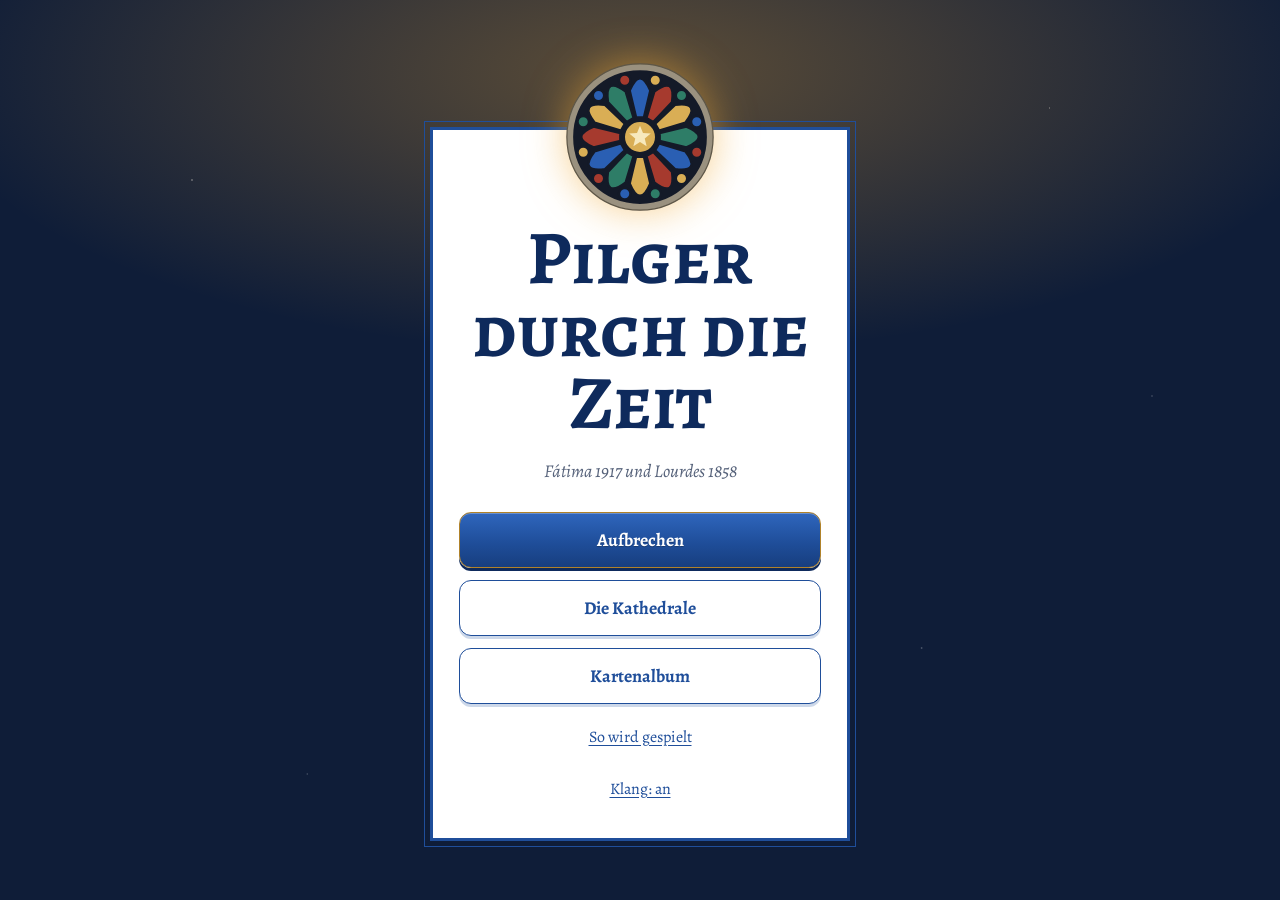
==== index.html @ 7b121b43 "Add files via upload" ====
<!doctype html>
<html lang="de">
<head>
<meta charset="utf-8">
<meta name="viewport" content="width=device-width, initial-scale=1, viewport-fit=cover">
<meta name="theme-color" content="#1F4E9A">
<title>Pilger durch die Zeit</title>
<link rel="manifest" href="manifest.webmanifest">
<link rel="icon" href="icon-192.png">
<link rel="apple-touch-icon" href="icon-192.png">
<meta name="apple-mobile-web-app-capable" content="yes">
<link rel="preconnect" href="https://fonts.googleapis.com">
<link rel="preconnect" href="https://fonts.gstatic.com" crossorigin>
<link href="https://fonts.googleapis.com/css2?family=Alegreya:ital,wght@0,400;0,500;0,700;0,800;1,400&family=Alegreya+SC:wght@500;700&display=swap" rel="stylesheet">
<link rel="stylesheet" href="style.css">
</head>
<body>
<div id="app"></div>
<script src="bilder.js"></script>
<script src="kapitel-1-fatima.js"></script>
<script src="kapitel-2-lourdes.js"></script>
<script src="spiel.js"></script>
</body>
</html>
---- style.css ----
:root{
  --bg:#EDF1F7; --surface:#FFFFFF; --text:#18233A; --muted:#56627A;
  --azul:#1F4E9A; --azul-deep:#0E2A5C; --on-azul:#FFFFFF;
  --ouro:#B0822A; --vela:#F0A935; --ok:#3F7A4A; --rot:#A63A2E;
  --paper:#FBF9F4; --wax:#E6DCC4; --night:#0F1D38; --night-text:#ECE5D2;
  --line:rgba(31,78,154,.22);
  --tile:url("data:image/svg+xml,%3Csvg xmlns='http://www.w3.org/2000/svg' width='72' height='72' viewBox='0 0 72 72'%3E%3Cg fill='none' stroke='%231F4E9A' stroke-width='1.4' opacity='.14'%3E%3Ccircle cx='0' cy='0' r='18'/%3E%3Ccircle cx='72' cy='0' r='18'/%3E%3Ccircle cx='0' cy='72' r='18'/%3E%3Ccircle cx='72' cy='72' r='18'/%3E%3Cpath d='M36 16C44 28 44 28 56 36C44 44 44 44 36 56C28 44 28 44 16 36C28 28 28 28 36 16Z'/%3E%3Ccircle cx='36' cy='36' r='4'/%3E%3C/g%3E%3C/svg%3E");
}
@media (prefers-color-scheme: dark){
  :root:not([data-theme="light"]){
    --bg:#0B1426; --surface:#14213B; --text:#E4EAF4; --muted:#9DAAC2;
    --azul:#86AAEA; --azul-deep:#D3E0F7; --on-azul:#0B1426;
    --ouro:#D9AE55; --ok:#7BC48A; --rot:#E58577; --wax:#5C5546;
    --night:#060C19; --line:rgba(134,170,234,.24);
    --tile:url("data:image/svg+xml,%3Csvg xmlns='http://www.w3.org/2000/svg' width='72' height='72' viewBox='0 0 72 72'%3E%3Cg fill='none' stroke='%2386AAEA' stroke-width='1.4' opacity='.10'%3E%3Ccircle cx='0' cy='0' r='18'/%3E%3Ccircle cx='72' cy='0' r='18'/%3E%3Ccircle cx='0' cy='72' r='18'/%3E%3Ccircle cx='72' cy='72' r='18'/%3E%3Cpath d='M36 16C44 28 44 28 56 36C44 44 44 44 36 56C28 44 28 44 16 36C28 28 28 28 36 16Z'/%3E%3Ccircle cx='36' cy='36' r='4'/%3E%3C/g%3E%3C/svg%3E");
  }
}
:root[data-theme="dark"]{
  --bg:#0B1426; --surface:#14213B; --text:#E4EAF4; --muted:#9DAAC2;
  --azul:#86AAEA; --azul-deep:#D3E0F7; --on-azul:#0B1426;
  --ouro:#D9AE55; --ok:#7BC48A; --rot:#E58577; --wax:#5C5546;
  --night:#060C19; --line:rgba(134,170,234,.24);
  --tile:url("data:image/svg+xml,%3Csvg xmlns='http://www.w3.org/2000/svg' width='72' height='72' viewBox='0 0 72 72'%3E%3Cg fill='none' stroke='%2386AAEA' stroke-width='1.4' opacity='.10'%3E%3Ccircle cx='0' cy='0' r='18'/%3E%3Ccircle cx='72' cy='0' r='18'/%3E%3Ccircle cx='0' cy='72' r='18'/%3E%3Ccircle cx='72' cy='72' r='18'/%3E%3Cpath d='M36 16C44 28 44 28 56 36C44 44 44 44 36 56C28 44 28 44 16 36C28 28 28 28 36 16Z'/%3E%3Ccircle cx='36' cy='36' r='4'/%3E%3C/g%3E%3C/svg%3E");
}
:root{box-sizing:border-box;padding-top:env(safe-area-inset-top,0px);padding-bottom:env(safe-area-inset-bottom,0px);}
html{scroll-padding-top:env(safe-area-inset-top,0px);height:100%;}
*,*::before,*::after{box-sizing:inherit;}
body{margin:0;height:100%;background:var(--bg) var(--tile);color:var(--text);
  font-family:'Alegreya',Georgia,'Times New Roman',serif;font-size:18px;line-height:1.6;
  -webkit-tap-highlight-color:transparent;-webkit-font-smoothing:antialiased;}
#app{min-height:100%;}
button{font-family:inherit;}
:focus-visible{outline:3px solid var(--ouro);outline-offset:2px;}
img,svg,canvas{max-width:100%;}
.wrap{max-width:520px;margin:0 auto;padding:18px 18px 48px;}
.muted{color:var(--muted);}
h1,h2{line-height:1.2;margin:0;}

/* Buttons */
.btn{display:block;width:100%;padding:15px 18px;border-radius:12px;font-size:18px;font-weight:700;border:0;cursor:pointer;margin-top:12px;}
.btn.primary{background:linear-gradient(#2F66BD,#1F4E9A 55%,#173E7F);color:#fff;border:1.5px solid #B0822A;box-shadow:inset 0 1px 0 rgba(255,255,255,.28),0 3px 0 #0E2A5C;text-shadow:0 1px 0 rgba(0,0,0,.25);}
.btn.ghost{background:var(--surface);border:1.5px solid var(--azul);color:var(--azul);box-shadow:0 3px 0 var(--line);}
.btn:disabled{opacity:.5;cursor:default;}
.link{background:none;border:0;color:var(--azul);font-size:16px;padding:8px 2px;cursor:pointer;text-decoration:underline;text-underline-offset:3px;}
.link.danger{color:var(--rot);}

/* Title */
.title-screen{min-height:100vh;display:grid;place-items:center;padding:100px 20px 32px;background:radial-gradient(ellipse 80% 45% at 50% 8%,rgba(240,169,53,.34),transparent 70%),radial-gradient(1.2px 1.2px at 15% 20%,rgba(255,255,255,.6),transparent),radial-gradient(1px 1px at 82% 12%,rgba(255,255,255,.5),transparent),radial-gradient(1.3px 1.3px at 72% 72%,rgba(255,255,255,.35),transparent),radial-gradient(1px 1px at 24% 86%,rgba(255,255,255,.35),transparent),radial-gradient(1px 1px at 90% 44%,rgba(255,255,255,.4),transparent),var(--night);}
.t-card{width:100%;max-width:420px;background:var(--surface);border:3px solid var(--azul);outline:1px solid var(--azul);outline-offset:5px;padding:40px 26px 30px;text-align:center;margin:8px;}
.t-title{font-family:'Alegreya SC','Alegreya',Georgia,serif;font-weight:700;font-size:clamp(50px,14vw,76px);line-height:.95;color:var(--azul-deep);margin:0 0 18px;}
.t-sub{font-style:italic;color:var(--muted);margin:0 0 26px;}
.t-card .link{display:inline-block;margin-top:14px;}

/* Map */
.maphead{display:flex;flex-wrap:wrap;gap:0 12px;justify-content:space-between;align-items:center;margin-bottom:8px;}
.chapter{font-family:'Alegreya SC','Alegreya',Georgia,serif;font-weight:700;font-size:26px;color:var(--muted);margin-top:8px;}
.chapter span{display:block;font-size:52px;line-height:1;color:var(--azul-deep);}
.lead{margin:12px 0 0;max-width:34em;}
.path{list-style:none;padding:0;margin:22px 0 10px;position:relative;}
.path::before{content:"";position:absolute;left:31px;top:24px;bottom:24px;border-left:2px dashed var(--azul);opacity:.45;}
.node-btn{position:relative;display:flex;align-items:center;gap:14px;width:100%;background:var(--surface);border:1px solid var(--line);border-radius:12px;padding:12px 14px 12px 8px;margin:10px 0;text-align:left;color:var(--text);cursor:pointer;font-size:inherit;}
.node-btn:disabled{cursor:default;opacity:.55;}
.node.next .node-btn{border:2px solid var(--azul);}
.tile{flex:0 0 46px;height:46px;display:grid;place-items:center;background:var(--azul);color:var(--on-azul);font-family:'Alegreya SC','Alegreya',Georgia,serif;font-weight:700;font-size:22px;border-radius:5px;box-shadow:inset 0 0 0 3px var(--surface),inset 0 0 0 4px var(--azul);}
.node.locked .tile{background:var(--muted);box-shadow:inset 0 0 0 3px var(--surface),inset 0 0 0 4px var(--muted);}
.node.gold .tile{background:var(--ouro);box-shadow:inset 0 0 0 3px var(--surface),inset 0 0 0 4px var(--ouro);color:#fff;}
.nt{flex:1;min-width:0;}
.nleg{display:block;font-size:14px;color:var(--muted);}
.ntitle{display:block;font-weight:700;font-size:18px;line-height:1.25;}
.ndate{display:block;font-size:14px;font-style:italic;color:var(--ouro);}
.nstat{flex:0 0 auto;font-size:13px;color:var(--muted);text-align:right;}
.nstat b{display:block;font-size:14px;color:var(--text);}
.node.gold .nstat b{color:var(--ouro);}
.later{margin-top:26px;border:1.5px dashed var(--line);border-radius:12px;padding:14px 16px;color:var(--muted);}
.later h2{font-size:18px;color:var(--text);}
.later p{margin:4px 0 0;font-size:16px;}

/* Stage bar */
.stagebar{position:sticky;top:env(safe-area-inset-top,0px);z-index:5;background:var(--bg);border-bottom:1px solid var(--line);}
.stagebar-in{max-width:520px;margin:0 auto;padding:6px 18px;display:flex;align-items:center;gap:10px;}
.stagebar .st-title{flex:1;min-width:0;text-align:center;font-style:italic;color:var(--muted);font-size:15px;white-space:nowrap;overflow:hidden;text-overflow:ellipsis;}
.candles{display:flex;gap:4px;}
.candle{width:18px;height:30px;display:block;}
.candle svg{width:100%;height:100%;display:block;overflow:visible;}
.candle .flame{fill:var(--vela);transform-origin:10px 12px;}
.candle .wax{fill:var(--wax);}
.candle.lit .flame{animation:flicker 2.6s ease-in-out infinite;}
.candle.out .flame{fill:none;stroke:var(--muted);stroke-width:1;stroke-dasharray:2 2;}
.candle.puff .flame{animation:puff .6s ease-out;}
@keyframes flicker{0%,100%{transform:scale(1,1)}40%{transform:scale(.94,1.06)}70%{transform:scale(1.04,.96)}}
@keyframes puff{0%{fill:var(--vela);transform:scale(1.4)}100%{transform:scale(.6)}}

/* Scenes */
.panel{border-radius:14px;padding:22px 20px 20px;margin-top:14px;}
.panel.heute{background:var(--surface);border:1px solid var(--line);}
.panel.damals{background-color:var(--night);color:var(--night-text);
  background-image:radial-gradient(1.2px 1.2px at 18% 22%,rgba(255,255,255,.55),transparent),radial-gradient(1px 1px at 72% 14%,rgba(255,255,255,.45),transparent),radial-gradient(1.4px 1.4px at 86% 58%,rgba(255,255,255,.35),transparent),radial-gradient(1px 1px at 34% 78%,rgba(255,255,255,.3),transparent);}
.panel.damals.enter{animation:reveal .9s ease-out;}
@keyframes reveal{from{opacity:0;filter:brightness(2.2)}to{opacity:1;filter:none}}
.kicker{font-family:'Alegreya SC','Alegreya',Georgia,serif;font-weight:500;font-size:16px;color:var(--ouro);margin:0 0 6px;}
.panel p.txt{margin:0;font-size:19px;line-height:1.65;}
.scene-foot{display:flex;justify-content:space-between;align-items:center;margin-top:6px;}
.dots{display:flex;gap:6px;}
.dots i{width:7px;height:7px;border-radius:50%;background:var(--line);}
.dots i.on{background:var(--azul);}

/* Challenges */
.challenge-head{margin-top:16px;}
.challenge-head h2{font-size:22px;}
.challenge-head .step{margin:0 0 4px;font-size:15px;color:var(--muted);}
.challenge-head p{margin:6px 0 0;}
.q{font-size:22px;font-weight:700;}
.timer{height:6px;background:var(--line);border-radius:3px;overflow:hidden;margin:16px 0 6px;}
.timer i{display:block;height:100%;background:var(--ouro);transform-origin:left center;}
.timer.low i{background:var(--rot);}
.opt{display:block;width:100%;text-align:left;padding:13px 16px;margin:9px 0;border-radius:10px;border:1.5px solid var(--line);background:var(--surface);color:var(--text);font-size:17px;line-height:1.4;cursor:pointer;}
.opt:disabled{cursor:default;}
.opt.right{border-color:var(--ok);background:rgba(63,122,74,.14);}
.opt.wrong{border-color:var(--rot);background:rgba(166,58,46,.12);}
.fb{margin-top:14px;padding:12px 14px;border-radius:10px;border-left:4px solid var(--ok);background:var(--surface);font-size:17px;}
.fb.bad{border-left-color:var(--rot);}
.fb strong{margin-right:4px;}

.zeitstrahl{margin:16px 0 8px;padding:0 0 0 24px;}
.zeitstrahl li{padding:6px 0 6px 4px;border-bottom:1px dashed var(--line);}
.zeitstrahl li b{display:block;font-size:15px;color:var(--ouro);font-weight:500;font-style:italic;}
.zeitstrahl:empty{display:none;}
.ev{display:block;width:100%;text-align:left;padding:12px 14px;margin:8px 0;border-radius:10px;border:1.5px solid var(--line);background:var(--surface);color:var(--text);font-size:17px;line-height:1.35;cursor:pointer;}
.ev.shake{animation:shake .4s;border-color:var(--rot);}
@keyframes shake{20%{transform:translateX(-6px)}40%{transform:translateX(6px)}60%{transform:translateX(-4px)}80%{transform:translateX(3px)}}

.rosary{position:relative;margin-top:14px;background:var(--surface);border:1px solid var(--line);border-radius:14px;overflow:hidden;touch-action:none;user-select:none;-webkit-user-select:none;cursor:pointer;}
.rosary canvas{display:block;width:100%;}
.rz-label{position:absolute;top:10px;left:10px;right:10px;text-align:center;font-style:italic;color:var(--muted);font-size:16px;pointer-events:none;}
.rz-fb{position:absolute;left:0;right:0;bottom:12px;text-align:center;font-weight:700;font-size:18px;pointer-events:none;}
.rz-fb.good{color:var(--ok);} .rz-fb.bad{color:var(--rot);}

/* Cards: Andachtsbildchen */
.card{position:relative;aspect-ratio:5/8;padding:6px;border-radius:5px;
  background:radial-gradient(circle,#FFFFFF 38%,transparent 43%) 0 0/9px 9px;
  filter:drop-shadow(0 3px 8px rgba(14,42,92,.22));color:#1B2A48;}
.card-in{height:100%;background:#FBF9F4;border:2px solid #B0822A;outline:1px solid #B0822A;outline-offset:-7px;border-radius:3px;display:flex;flex-direction:column;align-items:center;text-align:center;padding:13% 9% 8%;overflow:hidden;position:relative;}
.card-art{width:74%;aspect-ratio:1;border-radius:50% 50% 6px 6px/42% 42% 6px 6px;background:radial-gradient(circle at 50% 36%,#FFFFFF,#E3EBF8);border:1px solid rgba(176,130,42,.6);display:grid;place-items:center;color:#1F4E9A;}
.card-art svg{width:74%;height:74%;fill:none;stroke:currentColor;stroke-width:2.6;stroke-linecap:round;stroke-linejoin:round;}
.card-name{font-weight:800;line-height:1.15;margin-top:9%;}
.card-sub{font-style:italic;color:#6A5A3A;line-height:1.2;margin-top:3px;}
.card-rar{margin-top:auto;font-family:'Alegreya SC','Alegreya',Georgia,serif;color:#8A6420;}
.card-text{font-size:15px;line-height:1.5;margin:10px 0 12px;text-align:left;}
.card.gold .card-in{background:linear-gradient(150deg,#F7E9BD 0%,#DDB866 42%,#F5E1A3 58%,#BE9034 100%);}
.card.gold .card-art{background:radial-gradient(circle at 50% 36%,#FFF9E4,#EFD9A2);color:#5A3D0C;}
.card.gold .card-sub{color:#5A3D0C;}
.card.gold .card-rar{color:#5A3D0C;}
.card.gold .card-in::after{content:"";position:absolute;inset:-40%;background:linear-gradient(115deg,transparent 42%,rgba(255,255,255,.55) 50%,transparent 58%);animation:shine 4.5s ease-in-out infinite;pointer-events:none;}
@keyframes shine{0%{transform:translateX(-60%)}55%,100%{transform:translateX(60%)}}
.card.sm .card-name{font-size:12.5px;}
.card.sm .card-sub{font-size:11px;}
.card.sm .card-rar{font-size:11px;}
.card.md{width:230px;margin:0 auto;}
.card.md .card-name{font-size:19px;}
.card.md .card-sub{font-size:15px;}
.card.md .card-rar{font-size:14px;}
.card.lg{width:min(320px,86vw);aspect-ratio:auto;}
.card.lg .card-art{width:52%;}
.card.lg .card-in{padding:9% 8% 6%;}
.card.lg .card-name{font-size:22px;margin-top:5%;}
.card.lg .card-sub{font-size:15px;}
.card.lg .card-rar{font-size:14px;}

.album{display:grid;grid-template-columns:repeat(3,1fr);gap:12px;margin-top:18px;}
.album-item{background:none;border:0;padding:0;cursor:pointer;display:block;width:100%;}
.slot{aspect-ratio:5/8;border:1.5px dashed var(--line);border-radius:6px;display:flex;flex-direction:column;justify-content:center;align-items:center;text-align:center;padding:8px;color:var(--muted);font-size:12.5px;line-height:1.3;background:var(--surface);}
.slot span{font-family:'Alegreya SC','Alegreya',Georgia,serif;font-size:34px;line-height:1;color:var(--line);margin-bottom:6px;}
.reset{margin-top:28px;text-align:center;}

.overlay{position:fixed;inset:0;background:rgba(6,12,25,.76);display:grid;place-items:center;z-index:50;padding:24px;overflow:auto;}
.overlay .close{display:block;margin:14px auto 0;color:#fff;}

/* Reward */
.reward{text-align:center;padding-top:10px;overflow-x:hidden;}
.reward h2{font-size:28px;margin-top:10px;}
.reward p{margin:8px auto 0;max-width:30em;}
.flip{perspective:1100px;width:230px;margin:26px auto 6px;position:relative;z-index:0;cursor:pointer;}
.flip-inner{position:relative;transform-style:preserve-3d;transform:rotateY(180deg);transition:transform 1.1s cubic-bezier(.3,.7,.3,1);}
.flip.open .flip-inner{transform:rotateY(0deg);}
.flip-inner .card{backface-visibility:hidden;-webkit-backface-visibility:hidden;}
.flip-back{position:absolute;inset:0;transform:rotateY(180deg);backface-visibility:hidden;-webkit-backface-visibility:hidden;border-radius:6px;border:6px solid #FFFFFF;
  background:#1F4E9A url("data:image/svg+xml,%3Csvg xmlns='http://www.w3.org/2000/svg' width='46' height='46' viewBox='0 0 72 72'%3E%3Cg fill='none' stroke='%23FFFFFF' stroke-width='2' opacity='.7'%3E%3Ccircle cx='0' cy='0' r='18'/%3E%3Ccircle cx='72' cy='0' r='18'/%3E%3Ccircle cx='0' cy='72' r='18'/%3E%3Ccircle cx='72' cy='72' r='18'/%3E%3Cpath d='M36 16C44 28 44 28 56 36C44 44 44 44 36 56C28 44 28 44 16 36C28 28 28 28 36 16Z'/%3E%3Ccircle cx='36' cy='36' r='4'/%3E%3C/g%3E%3C/svg%3E");}
@keyframes flip{from{transform:rotateY(180deg)}to{transform:rotateY(0deg)}}
.bonus{margin-top:26px;padding-top:18px;border-top:1px dashed var(--line);}
.bonus .card.md{width:190px;}
.gain{display:flex;justify-content:center;align-items:center;gap:8px;font-weight:700;color:var(--ouro);}
.reward p.gain{margin-top:14px;}
.gain small{display:block;font-weight:400;font-style:italic;color:var(--muted);font-size:15px;}

.rules p{margin:14px 0 0;}

/* Kathedrale */
.stone{width:22px;height:22px;flex:0 0 22px;}
.stone path{fill:var(--wax);stroke:var(--muted);stroke-width:1.3;}
.stones{display:flex;align-items:center;gap:8px;margin-top:12px;font-size:18px;}
.stones b{font-size:22px;}
.plan{margin:16px 0 6px;background:var(--surface);border:1px solid var(--line);border-radius:14px;padding:6px 4px;}
.plan svg{display:block;width:100%;height:auto;}
.room{cursor:pointer;outline:none;}
.room .shape{stroke-width:2;stroke-linejoin:round;}
.room.ruin .shape,.room.future .shape{fill:url(#p-ruin);stroke:var(--muted);stroke-dasharray:5 4;}
.room.future{opacity:.72;}
.room.aufbau .shape{fill:url(#p-tile);stroke:var(--azul);}
.room.vollendet .shape{fill:url(#p-gold);stroke:var(--ouro);stroke-width:3;}
.room:focus-visible .shape{stroke:var(--ouro);stroke-width:4;stroke-dasharray:none;}
.pr-bg{fill:var(--bg);} .pr-ln{stroke:var(--muted);stroke-width:1;opacity:.35;}
.pt-bg{fill:var(--surface);} .pt-ln{fill:none;stroke:var(--azul);stroke-width:1;opacity:.3;}
.lbl{font-family:'Alegreya',Georgia,serif;font-size:11.5px;font-weight:700;fill:var(--text);text-anchor:middle;pointer-events:none;paint-order:stroke;stroke:var(--surface);stroke-width:3.5px;stroke-linejoin:round;}
.lbl.sm{font-size:10px;}
.room.ruin .lbl,.room.future .lbl{fill:var(--muted);font-weight:500;font-style:italic;}
.room.vollendet .lbl{fill:var(--ouro);}
.room.vollendet .lbl.in{fill:#5A3D0C;stroke:#F3DFA0;}
.crack{fill:none;stroke:var(--muted);stroke-width:1.3;stroke-linecap:round;stroke-linejoin:round;pointer-events:none;}
.deco{pointer-events:none;}
.rib{fill:none;stroke:var(--azul);stroke-width:1;opacity:.45;}
.room.vollendet .rib{stroke:#8A6420;}
.solid{fill:var(--azul);}
.room.vollendet .solid{fill:#8A6420;}
.water{fill:#8DB3E2;stroke:var(--azul);stroke-width:1;}
.flower{fill:var(--vela);}
.inner{fill:none;stroke:var(--azul);stroke-width:1.2;}
.room.vollendet .inner{stroke:#8A6420;}
.compass{font-family:'Alegreya SC','Alegreya',Georgia,serif;font-size:12px;fill:var(--muted);text-anchor:middle;}
.legend{display:flex;flex-wrap:wrap;gap:4px 16px;font-size:14px;color:var(--muted);margin:2px 2px 0;}
.legend i{display:inline-block;width:14px;height:14px;border-radius:3px;vertical-align:-2px;margin-right:6px;border:1.5px solid;}
.legend .l-ruin{border-color:var(--muted);border-style:dashed;background:var(--bg);}
.legend .l-auf{border-color:var(--azul);background:var(--surface);}
.legend .l-voll{border-color:var(--ouro);background:linear-gradient(135deg,#F7E9BD,#DDB866);}
.rooms{list-style:none;padding:0;margin:18px 0 0;}
.rooms .ready .node-btn{border:2px solid var(--azul);}
.thumb{flex:0 0 46px;width:46px;height:61px;object-fit:cover;border-radius:6px;border:1.5px solid var(--ouro);margin-left:4px;}
.notice{margin-top:14px;padding:12px 14px;border-radius:10px;border-left:4px solid var(--ouro);background:var(--surface);font-size:17px;}
.state-line{margin:8px 0 0;font-style:italic;color:var(--ouro);}
.room-txt{margin:10px 0 0;}
.steps{list-style:none;padding:0;margin:20px 0 0;}
.stp{padding:14px 16px;margin:10px 0;border-radius:12px;background:var(--surface);border:1px solid var(--line);}
.stp.cur{border:2px solid var(--azul);}
.stp.later,.stp.wait{opacity:.66;}
.stp-top{display:flex;justify-content:space-between;align-items:baseline;gap:10px;}
.stp h3{margin:0;font-size:18px;line-height:1.3;}
.stp .sst{flex:0 0 auto;font-size:14px;font-style:italic;color:var(--muted);}
.stp.done .sst{color:var(--ok);}
.stp p{margin:6px 0 0;font-size:16px;}
.stp .btn{margin-top:12px;}
.req{list-style:none;padding:0;margin:10px 0 0;font-size:15px;}
.req li{position:relative;padding:2px 0 2px 24px;color:var(--muted);}
.req li::before{content:"";position:absolute;left:2px;top:8px;width:12px;height:12px;border-radius:50%;border:1.5px solid var(--muted);}
.req li.ok{color:var(--text);}
.req li.ok::before{background:var(--ok);border-color:var(--ok);}
.prayer .txt{white-space:pre-line;}
.prayer .note{margin:14px 0 0;font-size:15px;font-style:italic;opacity:.8;}


/* ---------- Spielgefühl ---------- */
.btn{transition:transform .08s,box-shadow .08s;}
.btn.primary:not(:disabled):active{transform:translateY(2px);box-shadow:inset 0 1px 0 rgba(255,255,255,.28),0 1px 0 #0E2A5C;}
.btn.ghost:not(:disabled):active{transform:translateY(2px);box-shadow:0 1px 0 var(--line);}
.hud{position:sticky;top:0;z-index:6;background:linear-gradient(#123470,#0B2150);border-bottom:2px solid #B0822A;box-shadow:0 3px 10px rgba(6,12,25,.25);}
.hud-in{max-width:520px;margin:0 auto;padding:8px 14px;display:flex;align-items:center;gap:8px;}
.hud-t{flex:1;min-width:0;font-family:'Alegreya SC','Alegreya',Georgia,serif;font-weight:700;color:#ECE5D2;font-size:17px;white-space:nowrap;overflow:hidden;text-overflow:ellipsis;}
.chip{display:flex;align-items:center;gap:6px;background:rgba(255,255,255,.08);border:1px solid rgba(217,174,85,.6);border-radius:999px;padding:3px 11px 3px 6px;color:#F5E9C8;font-weight:700;font-size:16px;line-height:1.3;}
.hud .stone{width:20px;height:20px;flex-basis:20px;}
.hud .stone path{fill:#E6DCC4;stroke:#B0822A;}
.cico{width:16px;height:20px;}
.cico rect{fill:#FBF9F4;stroke:#B0822A;stroke-width:1.5;}
.cico path{stroke:#B0822A;stroke-width:1.3;fill:none;}
.rose{display:block;width:150px;height:150px;margin:-108px auto 10px;filter:drop-shadow(0 0 20px rgba(240,169,53,.55));}
.rose .glass{animation:glass 5s ease-in-out infinite alternate;}
@keyframes glass{from{filter:brightness(.88) saturate(.9)}to{filter:brightness(1.18) saturate(1.2)}}
.candle.lit .flame{filter:drop-shadow(0 0 3px rgba(240,169,53,.95)) drop-shadow(0 0 8px rgba(240,169,53,.5));}
.flip::before{content:"";position:absolute;left:50%;top:50%;width:440px;height:440px;margin:-220px;border-radius:50%;background:repeating-conic-gradient(rgba(240,169,53,.3) 0 8deg,transparent 8deg 22deg);-webkit-mask:radial-gradient(circle,#000 0,transparent 62%);mask:radial-gradient(circle,#000 0,transparent 62%);opacity:0;transition:opacity .8s .3s;z-index:-1;pointer-events:none;animation:spin 30s linear infinite;}
.flip.gold::before{background:repeating-conic-gradient(rgba(255,214,110,.55) 0 8deg,transparent 8deg 19deg);}
.flip.open::before{opacity:1;}
.flip:not(.open) .flip-back{animation:pulse 1.6s ease-in-out infinite;}
@keyframes pulse{50%{box-shadow:0 0 0 3px rgba(240,169,53,.55),0 0 30px 8px rgba(240,169,53,.5);}}
@keyframes spin{to{transform:rotate(360deg)}}
.seal-hint{font-style:italic;color:var(--muted);font-size:16px;animation:hint 1.6s ease-in-out infinite alternate;}
@keyframes hint{from{opacity:.45}to{opacity:1}}
.spark{position:absolute;left:50%;top:50%;width:6px;height:6px;margin:-3px;border-radius:50%;background:#FFF3C4;box-shadow:0 0 8px 2px rgba(240,169,53,.85);pointer-events:none;opacity:0;animation:spark 1.25s ease-out forwards;z-index:3;}
.spark.g{background:#FFE08A;width:8px;height:8px;margin:-4px;}
@keyframes spark{0%{opacity:1;transform:translate(0,0) scale(1)}100%{opacity:0;transform:translate(var(--dx),var(--dy)) scale(.3)}}
.burst{position:fixed;inset:0;z-index:60;pointer-events:none;overflow:hidden;background:radial-gradient(circle at 50% 40%,rgba(255,236,170,.8),rgba(240,169,53,.28) 35%,transparent 65%);animation:burst 1.6s ease-out forwards;}
.burst::before{content:"";position:absolute;left:50%;top:40%;width:160vmax;height:160vmax;margin:-80vmax;background:repeating-conic-gradient(rgba(255,240,190,.4) 0 6deg,transparent 6deg 18deg);-webkit-mask:radial-gradient(circle,#000 0,transparent 45%);mask:radial-gradient(circle,#000 0,transparent 45%);animation:spin 8s linear;}
.burst .spark{top:40%;}
@keyframes burst{0%{opacity:0}15%{opacity:1}100%{opacity:0}}
.roomimg{position:relative;margin:14px 0 0;border-radius:14px;overflow:hidden;border:2px solid var(--ouro);box-shadow:0 0 0 4px var(--surface),0 6px 18px rgba(14,42,92,.25);aspect-ratio:3/4;background:var(--night);}
.roomimg.wide{aspect-ratio:4/3;}
.roomimg img{position:absolute;inset:0;width:100%;height:100%;object-fit:cover;display:block;}
.roomimg .old{animation:fadeout 1.8s .3s forwards;}
@keyframes fadeout{to{opacity:0}}
.tabs{display:flex;gap:8px;margin:6px 0 4px;}
.tab{flex:1;padding:8px 10px;border-radius:10px;border:1.5px solid var(--line);background:var(--surface);color:var(--muted);font-weight:700;font-size:16px;line-height:1.2;cursor:pointer;text-align:center;}
.tab small{display:block;font-weight:500;font-size:13px;font-style:italic;}
.tab.on{border-color:var(--ouro);color:var(--text);box-shadow:inset 0 -3px 0 var(--ouro);}
.alb-h{font-size:20px;margin:26px 0 0;}
.card-art.img{overflow:hidden;}
.card-art.img img{width:100%;height:100%;object-fit:cover;display:block;}
.proc{display:grid;grid-template-columns:repeat(3,1fr);gap:12px;margin-top:16px;padding:18px 14px;border-radius:14px;background-color:var(--night);
  background-image:radial-gradient(1.2px 1.2px at 18% 22%,rgba(255,255,255,.55),transparent),radial-gradient(1px 1px at 72% 14%,rgba(255,255,255,.45),transparent),radial-gradient(1.4px 1.4px at 86% 78%,rgba(255,255,255,.35),transparent);}
.pc{background:rgba(255,255,255,.04);border:1.5px solid rgba(217,174,85,.35);border-radius:12px;padding:12px 0 10px;cursor:pointer;transition:background .15s,box-shadow .15s;}
.pc:disabled{cursor:default;}
.pc svg{width:34px;height:58px;display:block;margin:0 auto;overflow:visible;}
.pc .flame{fill:#5B5140;transition:fill .12s;}
.pc .wax{fill:#E6DCC4;}
.pc.on{background:rgba(240,169,53,.2);box-shadow:0 0 24px rgba(240,169,53,.55);}
.pc.on .flame{fill:#F0A935;filter:drop-shadow(0 0 5px rgba(240,169,53,.95)) drop-shadow(0 0 12px rgba(240,169,53,.6));}
.pc.bad{animation:shake .4s;border-color:var(--rot);}
.proc-st{text-align:center;font-style:italic;color:var(--muted);margin:12px 0 0;min-height:1.6em;}
.glassdot{stroke:none;}
.gl1{fill:#A63A2E;} .gl2{fill:#2A5FB3;}
@media (prefers-reduced-motion: reduce){
  .candle.lit .flame,.card.gold .card-in::after,.flip-inner,.panel.damals.enter,.ev.shake,.rose .glass,.flip::before,.flip-back,.seal-hint,.spark,.burst,.burst::before,.roomimg .old{animation:none !important;}
  .flip-inner{transition:none !important;}
  .roomimg .old{opacity:0;}
}
/* Spielstand sichern */
.sheet{background:var(--surface);color:var(--text);border-radius:14px;padding:20px 18px;max-width:440px;width:100%;}
.sheet h2{font-size:21px;}
.sheet p{font-size:16px;margin:8px 0 0;}
.sheet textarea{display:block;width:100%;min-height:90px;margin-top:10px;font-family:ui-monospace,Menlo,Consolas,monospace;font-size:12.5px;border:1.5px solid var(--line);border-radius:8px;padding:8px;background:var(--bg);color:var(--text);}
.sheet .link{display:block;margin:14px auto 0;}
.reset .btn{max-width:320px;margin:0 auto 6px;}
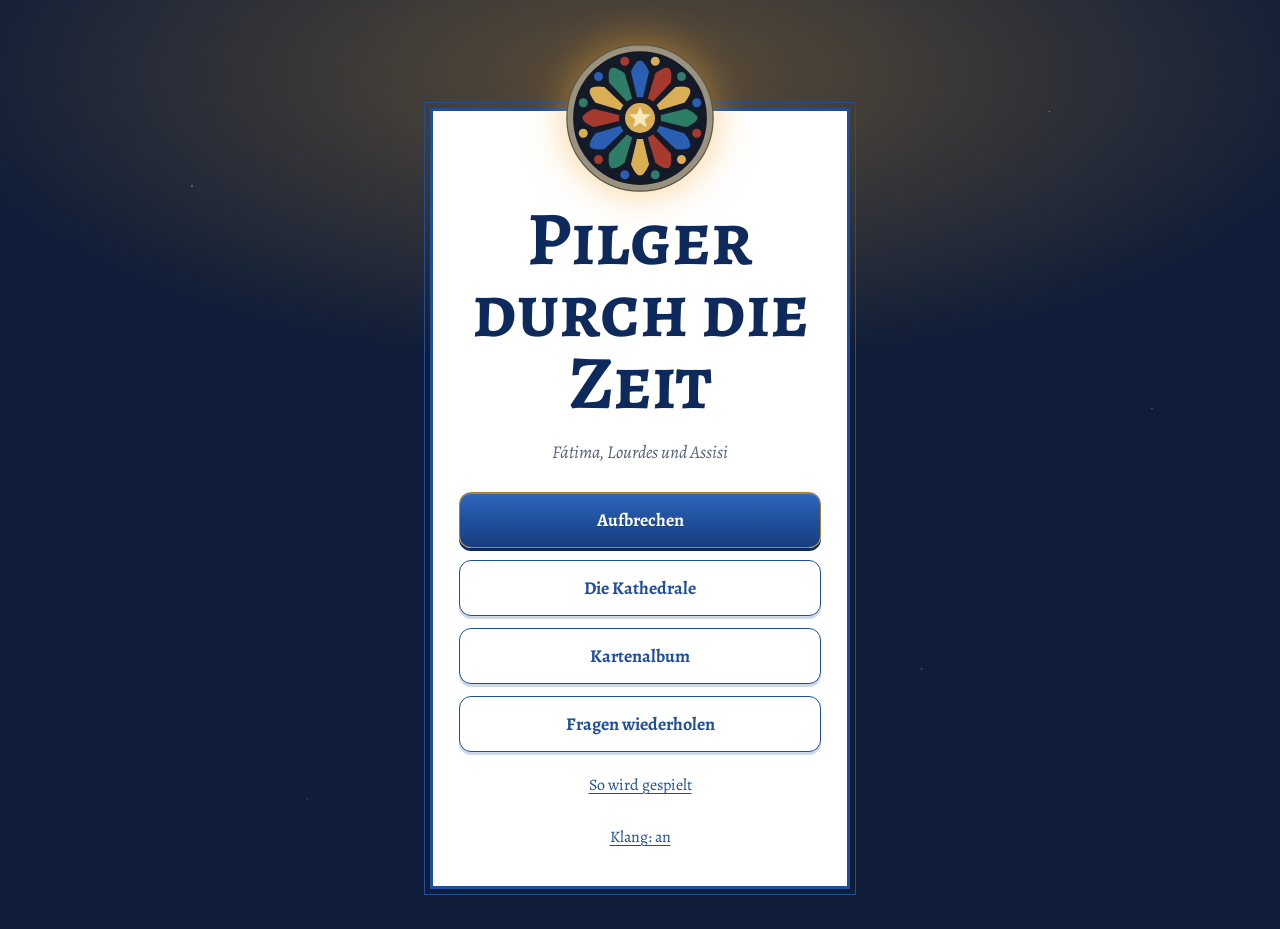
==== commit bcc9f767: "Kapitel 3: Assisi – auf den Spuren des heiligen Franziskus - Acht Etappen von La Verna nach Assisi m" ====
--- a/index.html
+++ b/index.html
@@ -19,6 +19,7 @@
 <script src="bilder.js"></script>
 <script src="kapitel-1-fatima.js"></script>
 <script src="kapitel-2-lourdes.js"></script>
+<script src="kapitel-3-assisi.js"></script>
 <script src="spiel.js"></script>
 </body>
 </html>
--- a/style.css
+++ b/style.css
@@ -52,7 +52,6 @@
 .t-card .link{display:inline-block;margin-top:14px;}
 
 /* Map */
-.maphead{display:flex;flex-wrap:wrap;gap:0 12px;justify-content:space-between;align-items:center;margin-bottom:8px;}
 .chapter{font-family:'Alegreya SC','Alegreya',Georgia,serif;font-weight:700;font-size:26px;color:var(--muted);margin-top:8px;}
 .chapter span{display:block;font-size:52px;line-height:1;color:var(--azul-deep);}
 .lead{margin:12px 0 0;max-width:34em;}
@@ -93,10 +92,18 @@
 /* Scenes */
 .panel{border-radius:14px;padding:22px 20px 20px;margin-top:14px;}
 .panel.heute{background:var(--surface);border:1px solid var(--line);}
-.panel.damals{background-color:var(--night);color:var(--night-text);
+.panel.nacht{background-color:var(--night);color:var(--night-text);
   background-image:radial-gradient(1.2px 1.2px at 18% 22%,rgba(255,255,255,.55),transparent),radial-gradient(1px 1px at 72% 14%,rgba(255,255,255,.45),transparent),radial-gradient(1.4px 1.4px at 86% 58%,rgba(255,255,255,.35),transparent),radial-gradient(1px 1px at 34% 78%,rgba(255,255,255,.3),transparent);}
-.panel.damals.enter{animation:reveal .9s ease-out;}
+.panel.nacht.enter{animation:reveal .9s ease-out;}
 @keyframes reveal{from{opacity:0;filter:brightness(2.2)}to{opacity:1;filter:none}}
+/* Damals: altes Papier mit Korn und dunklem Rand */
+.panel.damals{color:var(--text);border:1px solid var(--line);
+  background:var(--grain),radial-gradient(ellipse at 50% 40%,transparent 55%,var(--vignette) 100%),var(--surface);
+  box-shadow:inset 0 0 0 1px rgba(255,250,235,.25),0 2px 10px rgba(80,50,15,.12);}
+.panel.damals .kicker{color:var(--sepia-accent);}
+.panel.heute .kicker{color:var(--azul);}
+.panel.enter{animation:sceneIn .7s ease-out;}
+@keyframes sceneIn{from{opacity:0;transform:translateY(8px)}to{opacity:1;transform:none}}
 .kicker{font-family:'Alegreya SC','Alegreya',Georgia,serif;font-weight:500;font-size:16px;color:var(--ouro);margin:0 0 6px;}
 .panel p.txt{margin:0;font-size:19px;line-height:1.65;}
 .scene-foot{display:flex;justify-content:space-between;align-items:center;margin-top:6px;}
@@ -298,7 +305,9 @@
 .tab small{display:block;font-weight:500;font-size:13px;font-style:italic;}
 .tab.on{border-color:var(--ouro);color:var(--text);box-shadow:inset 0 -3px 0 var(--ouro);}
 .alb-h{font-size:20px;margin:26px 0 0;}
-.card-art.img{overflow:hidden;}
+.card-art.img{overflow:hidden;width:88%;}
+.card.lg .card-art.img{width:84%;}
+.card.sm .card-art.img+.card-name{margin-top:7%;}
 .card-art.img img{width:100%;height:100%;object-fit:cover;display:block;}
 .proc{display:grid;grid-template-columns:repeat(3,1fr);gap:12px;margin-top:16px;padding:18px 14px;border-radius:14px;background-color:var(--night);
   background-image:radial-gradient(1.2px 1.2px at 18% 22%,rgba(255,255,255,.55),transparent),radial-gradient(1px 1px at 72% 14%,rgba(255,255,255,.45),transparent),radial-gradient(1.4px 1.4px at 86% 78%,rgba(255,255,255,.35),transparent);}
@@ -314,7 +323,7 @@
 .glassdot{stroke:none;}
 .gl1{fill:#A63A2E;} .gl2{fill:#2A5FB3;}
 @media (prefers-reduced-motion: reduce){
-  .candle.lit .flame,.card.gold .card-in::after,.flip-inner,.panel.damals.enter,.ev.shake,.rose .glass,.flip::before,.flip-back,.seal-hint,.spark,.burst,.burst::before,.roomimg .old{animation:none !important;}
+  .candle.lit .flame,.card.gold .card-in::after,.flip-inner,.panel.enter,.panel.nacht.enter,.ev.shake,.rose .glass,.flip::before,.flip-back,.seal-hint,.spark,.burst,.burst::before,.roomimg .old{animation:none !important;}
   .flip-inner{transition:none !important;}
   .roomimg .old{opacity:0;}
 }
@@ -325,3 +334,189 @@
 .sheet textarea{display:block;width:100%;min-height:90px;margin-top:10px;font-family:ui-monospace,Menlo,Consolas,monospace;font-size:12.5px;border:1.5px solid var(--line);border-radius:8px;padding:8px;background:var(--bg);color:var(--text);}
 .sheet .link{display:block;margin:14px auto 0;}
 .reset .btn{max-width:320px;margin:0 auto 6px;}
+/* Navigation: Zurück-Pfeil und Leiste unten */
+.back{flex:0 0 auto;display:grid;place-items:center;width:40px;height:40px;margin:-4px 0 -4px -8px;padding:0;background:none;border:0;border-radius:10px;color:#ECE5D2;cursor:pointer;}
+.back svg{width:24px;height:24px;fill:none;stroke:currentColor;stroke-width:2.2;stroke-linecap:round;stroke-linejoin:round;}
+.back:active{background:rgba(255,255,255,.12);}
+.stagebar .back{color:var(--azul);}
+.stagebar .back:active{background:var(--line);}
+.tabbar{position:fixed;left:0;right:0;bottom:0;z-index:7;background:linear-gradient(#123470,#0B2150);border-top:2px solid #B0822A;box-shadow:0 -3px 10px rgba(6,12,25,.25);padding-bottom:env(safe-area-inset-bottom,0px);}
+.tabbar-in{max-width:520px;margin:0 auto;display:flex;}
+.tb{flex:1;display:flex;flex-direction:column;align-items:center;gap:2px;min-height:58px;padding:8px 4px 7px;background:none;border:0;color:#AFC0DE;font-size:14px;font-weight:700;line-height:1.2;cursor:pointer;}
+.tb svg{width:24px;height:24px;fill:none;stroke:currentColor;stroke-width:1.8;stroke-linecap:round;stroke-linejoin:round;}
+.tb.on{color:#F3D98E;box-shadow:inset 0 3px 0 #D9AE55;}
+.tb:active{background:rgba(255,255,255,.08);}
+.tabbar ~ .wrap{padding-bottom:calc(112px + env(safe-area-inset-bottom,0px));}
+.overlay.ask{-webkit-backdrop-filter:blur(6px);backdrop-filter:blur(6px);}
+.btn.ghost.danger{border-color:var(--rot);color:var(--rot);box-shadow:0 3px 0 rgba(166,58,46,.2);}
+/* Pilgerweg als gemalte Landkarte */
+.mapview{position:fixed;left:0;right:0;margin:0 auto;max-width:600px;background:var(--night);overflow:hidden;z-index:1;}
+.mapscroll{position:absolute;inset:0;overflow:auto;overscroll-behavior:contain;scrollbar-width:none;-webkit-overflow-scrolling:touch;}
+.mapscroll::-webkit-scrollbar{display:none;}
+.mapworld{position:relative;user-select:none;-webkit-user-select:none;box-shadow:0 0 0 1px rgba(217,174,85,.35);}
+.mapworld>img{display:block;width:100%;height:100%;pointer-events:none;}
+.mapworld.locked>img{filter:grayscale(.75) brightness(.7) sepia(.2);}
+.route{position:absolute;inset:0;width:100%;height:100%;pointer-events:none;overflow:visible;}
+.route polyline{fill:none;stroke-linecap:round;stroke-linejoin:round;vector-effect:non-scaling-stroke;}
+.rt-all{stroke:rgba(255,248,225,.55);stroke-width:2.5;stroke-dasharray:1 7;}
+.rt-done{stroke:#FFD86B;stroke-width:6;stroke-dasharray:0.1 10;filter:drop-shadow(0 0 1.5px rgba(60,35,5,1)) drop-shadow(0 0 5px rgba(255,210,100,.9));}
+.mapworld.locked .rt-all{display:none;}
+.mk{position:absolute;z-index:2;width:34px;height:34px;margin:0;padding:0;transform:translate(-50%,-50%);border-radius:50%;border:2px solid #FFF8E6;
+  background:radial-gradient(circle at 50% 35%,#3470CC,#1A4488);color:#fff;font-family:'Alegreya SC','Alegreya',Georgia,serif;font-weight:700;font-size:18px;line-height:1;
+  display:grid;place-items:center;cursor:pointer;box-shadow:0 2px 6px rgba(0,0,0,.5),0 0 0 1px rgba(0,0,0,.25);transition:transform .2s;}
+.mk::before{content:"";position:absolute;inset:-9px;border-radius:50%;}
+.mk.gold{background:radial-gradient(circle at 50% 35%,#FBE7A8,#C9952F);color:#4A300A;border-color:#FFF6D6;}
+.mk.locked{background:rgba(245,238,220,.9);color:#8C7F66;border-color:#B7A67F;box-shadow:0 1px 4px rgba(0,0,0,.35);}
+.mk.open{box-shadow:0 0 0 3px #E0B656,0 2px 6px rgba(0,0,0,.5);animation:mkpulse 1.8s ease-in-out infinite;}
+.mk.await{animation:none;}
+.mk.arrive{animation:mkarrive .7s ease-out,mkpulse 1.8s ease-in-out .7s infinite;}
+.mk.sel{transform:translate(-50%,-50%) scale(1.22);z-index:3;border-color:#F6DB8E;}
+@keyframes mkpulse{50%{box-shadow:0 0 0 6px rgba(224,182,86,.45),0 0 18px 6px rgba(240,200,100,.55),0 2px 6px rgba(0,0,0,.5);}}
+@keyframes mkarrive{0%{transform:translate(-50%,-50%) scale(1)}40%{transform:translate(-50%,-50%) scale(1.55)}100%{transform:translate(-50%,-50%) scale(1.22)}}
+.pilger{position:absolute;z-index:1;width:30px;height:43px;pointer-events:none;transform:translate(-50%,-100%);}
+.pilger svg{display:block;width:100%;height:100%;overflow:visible;filter:drop-shadow(0 0 4px rgba(255,236,170,.95));transform:translate(-18px,-6px);transition:transform .45s ease-out;}
+.pilger.walking svg{transform:none;animation:pgbob .32s ease-in-out infinite alternate;}
+@keyframes pgbob{from{transform:translateY(0) rotate(-3deg)}to{transform:translateY(-2.5px) rotate(3deg)}}
+.pg-sh{fill:rgba(0,0,0,.35);}
+.pg-staff{stroke:#4A2E16;stroke-width:2.2;stroke-linecap:round;fill:none;}
+.pg-gourd{fill:#C9952F;stroke:#4A2E16;stroke-width:1;}
+.pg-cloak{fill:#7B4B2A;stroke:#3A2212;stroke-width:1.2;stroke-linejoin:round;}
+.pg-shell{fill:#F3DE9A;stroke:#8A6420;stroke-width:.8;}
+.pg-head{fill:#F0CFAA;stroke:#3A2212;stroke-width:1;}
+.pg-hat{fill:#5A3A20;stroke:#3A2212;stroke-width:.8;}
+.mapchips{position:absolute;top:10px;left:10px;right:10px;z-index:5;display:flex;gap:8px;overflow-x:auto;scrollbar-width:none;}
+.mapchips::-webkit-scrollbar{display:none;}
+.mapchips .tab{flex:0 0 auto;background:rgba(11,33,80,.82);-webkit-backdrop-filter:blur(4px);backdrop-filter:blur(4px);border:1.5px solid rgba(217,174,85,.55);color:#C9D5EC;padding:6px 14px;box-shadow:0 2px 8px rgba(0,0,0,.3);}
+.mapchips .tab small{color:#AFC0DE;}
+.mapchips .tab.on{border-color:#E0B656;color:#FFF6DC;box-shadow:inset 0 -3px 0 #E0B656,0 2px 8px rgba(0,0,0,.3);}
+.mapcard{position:absolute;left:10px;right:10px;bottom:10px;z-index:5;background:var(--surface);color:var(--text);border:1.5px solid var(--ouro);border-radius:16px;padding:12px 14px 14px;box-shadow:0 6px 24px rgba(6,12,25,.45);}
+.mapcard .btn{margin-top:10px;padding:12px 18px;}
+.mc-row{display:flex;align-items:center;gap:6px;}
+.mc-main{flex:1;min-width:0;text-align:center;}
+.mc-nav{flex:0 0 38px;height:38px;border-radius:50%;border:1.5px solid var(--line);background:var(--bg);color:var(--azul);font-size:24px;line-height:1;cursor:pointer;padding:0 0 3px;}
+.mc-nav:disabled{opacity:.3;cursor:default;}
+.mc-leg{margin:0;font-size:14px;color:var(--muted);white-space:nowrap;overflow:hidden;text-overflow:ellipsis;}
+.mc-title{font-size:20px;line-height:1.2;margin:1px 0 0;}
+.mc-date{margin:2px 0 0;font-size:14px;font-style:italic;color:var(--ouro);}
+.mc-st{font-style:normal;font-weight:700;color:var(--muted);margin-left:8px;}
+.mc-st.gold{color:var(--ouro);} .mc-st.open{color:var(--azul);}
+.mc-lead,.mc-note{margin:0 4px 8px;font-size:14px;line-height:1.4;font-style:italic;color:var(--muted);text-align:center;}
+.mc-note{color:var(--text);}
+@media (prefers-reduced-motion: reduce){.mk.open,.mk.arrive,.pilger.walking svg{animation:none !important;}.pilger svg{transition:none;}}
+/* ---------- Zeitreise: heute und damals ---------- */
+:root{--grain:url("data:image/svg+xml,%3Csvg xmlns='http://www.w3.org/2000/svg' width='180' height='180'%3E%3Cfilter id='n'%3E%3CfeTurbulence type='fractalNoise' baseFrequency='.85' numOctaves='2' stitchTiles='stitch'/%3E%3CfeColorMatrix values='0 0 0 0 .42 0 0 0 0 .3 0 0 0 0 .14 0 0 0 .16 0'/%3E%3C/filter%3E%3Crect width='100%25' height='100%25' filter='url(%23n)'/%3E%3C/svg%3E");
+  --vignette:rgba(140,100,45,.22);--sepia-accent:#8A4F24;}
+:root.era-damals{
+  --bg:#EDE0C2;--surface:#FAF2DE;--text:#3A2817;--muted:#7A6145;--line:rgba(122,88,45,.3);
+  --tile:url("data:image/svg+xml,%3Csvg xmlns='http://www.w3.org/2000/svg' width='72' height='72' viewBox='0 0 72 72'%3E%3Cg fill='none' stroke='%238A6A3E' stroke-width='1.4' opacity='.13'%3E%3Ccircle cx='0' cy='0' r='18'/%3E%3Ccircle cx='72' cy='0' r='18'/%3E%3Ccircle cx='0' cy='72' r='18'/%3E%3Ccircle cx='72' cy='72' r='18'/%3E%3Cpath d='M36 16C44 28 44 28 56 36C44 44 44 44 36 56C28 44 28 44 16 36C28 28 28 28 36 16Z'/%3E%3Ccircle cx='36' cy='36' r='4'/%3E%3C/g%3E%3C/svg%3E");}
+@media (prefers-color-scheme: dark){
+  :root:not([data-theme="light"]){--vignette:rgba(0,0,0,.35);--sepia-accent:#E0B070;}
+  :root.era-damals:not([data-theme="light"]){
+    --bg:#1A140C;--surface:#2A2015;--text:#EBDDC2;--muted:#B39C7A;--line:rgba(205,165,105,.24);
+    --tile:url("data:image/svg+xml,%3Csvg xmlns='http://www.w3.org/2000/svg' width='72' height='72' viewBox='0 0 72 72'%3E%3Cg fill='none' stroke='%23C9A46A' stroke-width='1.4' opacity='.08'%3E%3Ccircle cx='0' cy='0' r='18'/%3E%3Ccircle cx='72' cy='0' r='18'/%3E%3Ccircle cx='0' cy='72' r='18'/%3E%3Ccircle cx='72' cy='72' r='18'/%3E%3Cpath d='M36 16C44 28 44 28 56 36C44 44 44 44 36 56C28 44 28 44 16 36C28 28 28 28 36 16Z'/%3E%3Ccircle cx='36' cy='36' r='4'/%3E%3C/g%3E%3C/svg%3E");}
+}
+:root[data-theme="dark"]{--vignette:rgba(0,0,0,.35);--sepia-accent:#E0B070;}
+:root[data-theme="dark"].era-damals{--bg:#1A140C;--surface:#2A2015;--text:#EBDDC2;--muted:#B39C7A;--line:rgba(205,165,105,.24);}
+body{transition:background-color .6s;}
+.era{flex:0 0 auto;font-family:'Alegreya SC','Alegreya',Georgia,serif;font-weight:700;font-size:14px;line-height:1.2;padding:3px 10px;border-radius:999px;border:1.5px solid var(--line);color:var(--azul);background:var(--surface);}
+.era.damals{color:var(--sepia-accent);border-color:rgba(176,122,52,.55);background:rgba(176,122,52,.12);}
+.timewarp{position:fixed;inset:0;z-index:80;display:grid;place-items:center;text-align:center;padding:24px;cursor:pointer;opacity:0;transition:opacity .38s ease-out;overflow:hidden;
+  background:var(--grain),radial-gradient(circle at 50% 46%,#FFF6DE 0%,#E9D3A2 38%,#B48A4E 78%,#5E4220 100%);color:#4A2F12;}
+.timewarp.to-heute{background:radial-gradient(circle at 50% 46%,#FFFFFF 0%,#DCE6F6 40%,#7E9BCB 78%,#1F3B70 100%);color:#0E2A5C;}
+.timewarp.on{opacity:1;}
+.timewarp.out{opacity:0;transition:opacity .55s ease-in;pointer-events:none;}
+.timewarp::before{content:"";position:absolute;left:50%;top:46%;width:180vmax;height:180vmax;margin:-90vmax;background:repeating-conic-gradient(rgba(255,255,255,.28) 0 5deg,transparent 5deg 15deg);-webkit-mask:radial-gradient(circle,#000 0,transparent 40%);mask:radial-gradient(circle,#000 0,transparent 40%);animation:spin 14s linear infinite;}
+.timewarp.to-damals::before{animation-direction:reverse;}
+.tw-in{position:relative;}
+.tw-year{font-family:'Alegreya SC','Alegreya',Georgia,serif;font-weight:700;font-size:clamp(68px,24vw,128px);line-height:1;letter-spacing:.03em;font-variant-numeric:tabular-nums;text-shadow:0 0 28px rgba(255,236,190,.9),0 2px 0 rgba(255,255,255,.4);animation:twPulse 2.3s ease-in-out;}
+.tw-sub{margin-top:12px;font-style:italic;font-size:19px;opacity:.85;}
+@keyframes twPulse{0%{transform:scale(.88);filter:blur(4px)}25%{transform:scale(1);filter:none}100%{transform:scale(1.04)}}
+@media (prefers-reduced-motion: reduce){.timewarp::before,.tw-year{animation:none !important;}.panel.enter{animation:none !important;}}
+:root.era-damals{--wax:#C9AE80;}
+:root.era-damals .btn.primary{background:linear-gradient(#A0703F,#7E522A 55%,#62401F);border-color:#D9AE55;box-shadow:inset 0 1px 0 rgba(255,240,210,.3),0 3px 0 #3E2810;}
+:root.era-damals .btn.primary:not(:disabled):active{box-shadow:inset 0 1px 0 rgba(255,240,210,.3),0 1px 0 #3E2810;}
+:root.era-damals .btn.ghost{border-color:#9A6A3A;color:#7E522A;}
+:root.era-damals .dots i.on{background:#9A6A3A;}
+@media (prefers-color-scheme: dark){:root.era-damals:not([data-theme="light"]){--wax:#6E5B40;}
+  :root.era-damals:not([data-theme="light"]) .btn.ghost{border-color:#C9A46A;color:#E0B070;}}
+/* Testmodus */
+.sheet.test{max-height:86vh;overflow:auto;}
+.sheet.test h3{margin:18px 0 4px;font-size:17px;}
+.t-hint{font-size:14px !important;color:var(--muted);}
+.t-row{display:flex;flex-wrap:wrap;align-items:center;gap:6px;padding:7px 0;border-bottom:1px dashed var(--line);}
+.t-name{flex:1 1 150px;font-size:15px;line-height:1.3;}
+.tbtn{padding:5px 10px;border-radius:8px;border:1.5px solid var(--azul);background:var(--surface);color:var(--azul);font-size:14px;font-weight:700;cursor:pointer;line-height:1.2;}
+.tbtn.on{background:var(--azul);color:var(--on-azul);}
+.tbtn.st-leer{border-color:var(--muted);color:var(--muted);}
+.tbtn.st-geschafft{background:var(--azul);color:var(--on-azul);}
+.tbtn.st-gold{background:linear-gradient(#F3D98E,#C9952F);border-color:#B0822A;color:#4A300A;}
+.t-col .btn{margin-top:8px;}
+/* Kathedrale: Ausstattung */
+.aus-h{font-size:22px;margin:30px 0 0;display:flex;align-items:baseline;gap:10px;}
+.aus-h small{font-size:15px;font-weight:400;font-style:italic;color:var(--muted);}
+.aus-note{margin:6px 0 0;color:var(--muted);font-style:italic;font-size:16px;}
+.items{list-style:none;padding:0;margin:12px 0 0;}
+.it{display:flex;gap:14px;padding:14px 14px 14px 12px;margin:10px 0;border-radius:12px;background:var(--surface);border:1px solid var(--line);}
+.it.ready{border:2px solid var(--azul);}
+.it.placed{border-color:var(--ouro);}
+.it-ico{flex:0 0 52px;height:52px;border-radius:12px;display:grid;place-items:center;background:var(--bg);border:1.5px solid var(--line);color:var(--muted);}
+.it.placed .it-ico{background:linear-gradient(150deg,#1A3C7A,#0E2A5C);border-color:#B0822A;color:#F3D98E;box-shadow:0 0 12px rgba(217,174,85,.35);}
+.it-ico svg{width:30px;height:30px;fill:none;stroke:currentColor;stroke-width:1.6;stroke-linecap:round;stroke-linejoin:round;}
+.it-main{flex:1;min-width:0;}
+.it-main h3{margin:0;font-size:18px;line-height:1.3;}
+.it-d{margin:4px 0 0;font-size:15px;line-height:1.5;color:var(--muted);}
+.it.placed .it-d{color:var(--text);}
+.it-st{margin:8px 0 0;font-size:14px;font-weight:700;color:var(--ouro);}
+.it .btn{margin-top:10px;padding:11px 14px;font-size:16px;}
+.item-mark{fill:#E7C25E;stroke:#6B4A12;stroke-width:1.2;}
+/* Wiederholen */
+.pr-scope{margin-top:18px;}
+.pr-stat{margin:16px 0 6px;font-size:17px;}
+.pr-stat b{font-size:22px;color:var(--azul);}
+.pr-bar{height:8px;border-radius:4px;background:var(--line);overflow:hidden;}
+.pr-bar i{display:block;height:100%;background:linear-gradient(90deg,#D9AE55,#B0822A);border-radius:4px;}
+.pr-note{margin:12px 0 0;font-size:15px;font-style:italic;color:var(--muted);text-align:center;}
+.pr-top{display:flex;justify-content:space-between;align-items:center;font-size:15px;color:var(--muted);}
+/* Pilgerpass */
+.pass-count{margin:14px 0 0;font-size:17px;}
+.pass-count b{font-size:22px;color:var(--azul);}
+.pass-page{position:relative;margin-top:18px;padding:16px 14px 18px;color:#3A2817;border-radius:6px 14px 14px 6px;border:1.5px solid #C9A46A;
+  background:var(--grain),radial-gradient(ellipse at 50% 40%,transparent 60%,rgba(140,100,45,.18) 100%),#F7EFDC;
+  box-shadow:inset 6px 0 10px -6px rgba(90,60,20,.35),0 4px 14px rgba(14,42,92,.18);}
+.pass-page h2{font-family:'Alegreya SC','Alegreya',Georgia,serif;font-size:20px;color:#5A3D16;display:flex;justify-content:space-between;align-items:baseline;gap:8px;margin:0 0 12px;}
+.pass-page h2 small{font-family:'Alegreya',Georgia,serif;font-size:14px;font-style:italic;font-weight:400;color:#7A6145;}
+.pass-grid{display:grid;grid-template-columns:repeat(2,1fr);gap:10px;}
+@media (min-width:470px){.pass-grid{grid-template-columns:repeat(3,1fr);}}
+.pass-field{aspect-ratio:1;border:1px dashed rgba(122,88,45,.4);border-radius:8px;display:grid;place-items:center;background:none;padding:4px;margin:0;cursor:pointer;position:relative;}
+.pass-field.empty{cursor:default;color:rgba(90,61,22,.5);text-align:center;align-content:center;gap:2px;font-size:13px;line-height:1.25;padding:8px;}
+.pf-n{font-family:'Alegreya SC','Alegreya',Georgia,serif;font-size:26px;line-height:1;opacity:.5;}
+.pf-o{font-style:italic;}
+.stamp{width:92%;height:92%;display:block;overflow:visible;transform:rotate(var(--rot,0deg));mix-blend-mode:multiply;opacity:.9;}
+.st-t,.st-d{font-family:'Alegreya SC','Alegreya',Georgia,serif;font-weight:700;}
+.pass-seal{width:62%;max-width:240px;margin:16px auto 0;aspect-ratio:1;}
+.pass-seal .stamp{width:100%;height:100%;}
+.pass-mini{margin:16px auto 0;max-width:260px;text-align:center;padding:14px 14px 12px;border-radius:10px;border:1.5px solid #C9A46A;color:#3A2817;
+  background:var(--grain),#F7EFDC;box-shadow:0 4px 14px rgba(14,42,92,.18);}
+.pass-mini .kicker{color:#8A5A1C;}
+.pass-slot{width:150px;height:150px;margin:4px auto 0;display:grid;place-items:center;border:1px dashed rgba(122,88,45,.4);border-radius:8px;}
+.pass-mini-t{margin:8px 0 0;font-size:15px;font-style:italic;color:#5A3D16;}
+.stamp.slam{animation:slam .55s cubic-bezier(.3,.7,.4,1.2) .55s both;}
+@keyframes slam{0%{opacity:0;transform:rotate(var(--rot)) scale(2.6)}60%{opacity:.95;transform:rotate(var(--rot)) scale(.9)}100%{opacity:.9;transform:rotate(var(--rot)) scale(1)}}
+.stamp-sheet{text-align:center;}
+.stamp-sheet .stamp-big{width:190px;height:190px;margin:0 auto 6px;border-radius:12px;display:grid;place-items:center;background:var(--grain),#F7EFDC;border:1px solid #C9A46A;}
+.stamp-sheet .mc-leg{margin-top:8px;}
+.stamp-sheet h2{margin:2px 0 0;}
+.stamp-date{margin:4px 0 0;font-style:italic;color:var(--ouro);font-size:15px;}
+.stamp-sheet .panel{text-align:left;}
+@media (prefers-reduced-motion: reduce){.stamp.slam{animation:none;}}
+/* Wegbegleiter */
+.bg-head{display:flex;align-items:center;gap:10px;margin:-4px 0 12px;padding-bottom:10px;border-bottom:1px dashed var(--line);}
+.bg-av{flex:0 0 36px;width:36px;height:36px;border-radius:50%;display:grid;place-items:center;color:#FFF8E6;font-family:'Alegreya SC','Alegreya',Georgia,serif;font-weight:700;font-size:19px;box-shadow:0 0 0 2px #F3D98E,0 2px 6px rgba(0,0,0,.2);}
+.bg-head b{display:block;font-size:17px;line-height:1.2;}
+.bg-head small{display:block;font-size:14px;font-style:italic;color:var(--muted);line-height:1.2;}
+.bg-card{display:flex;gap:12px;align-items:flex-start;margin-top:16px;padding:12px 12px 10px;border-top:1px dashed rgba(122,88,45,.4);}
+.bg-card .bg-av{margin-top:4px;}
+.bg-l{margin:0;font-family:'Alegreya SC','Alegreya',Georgia,serif;font-size:14px;color:#8A5A1C;}
+.bg-n{margin:0;font-weight:700;font-size:18px;color:#3A2817;}
+.bg-n small{display:block;font-weight:400;font-style:italic;font-size:14px;color:#7A6145;}
+.bg-t{margin:6px 0 0;font-size:15px;line-height:1.5;color:#3A2817;}
